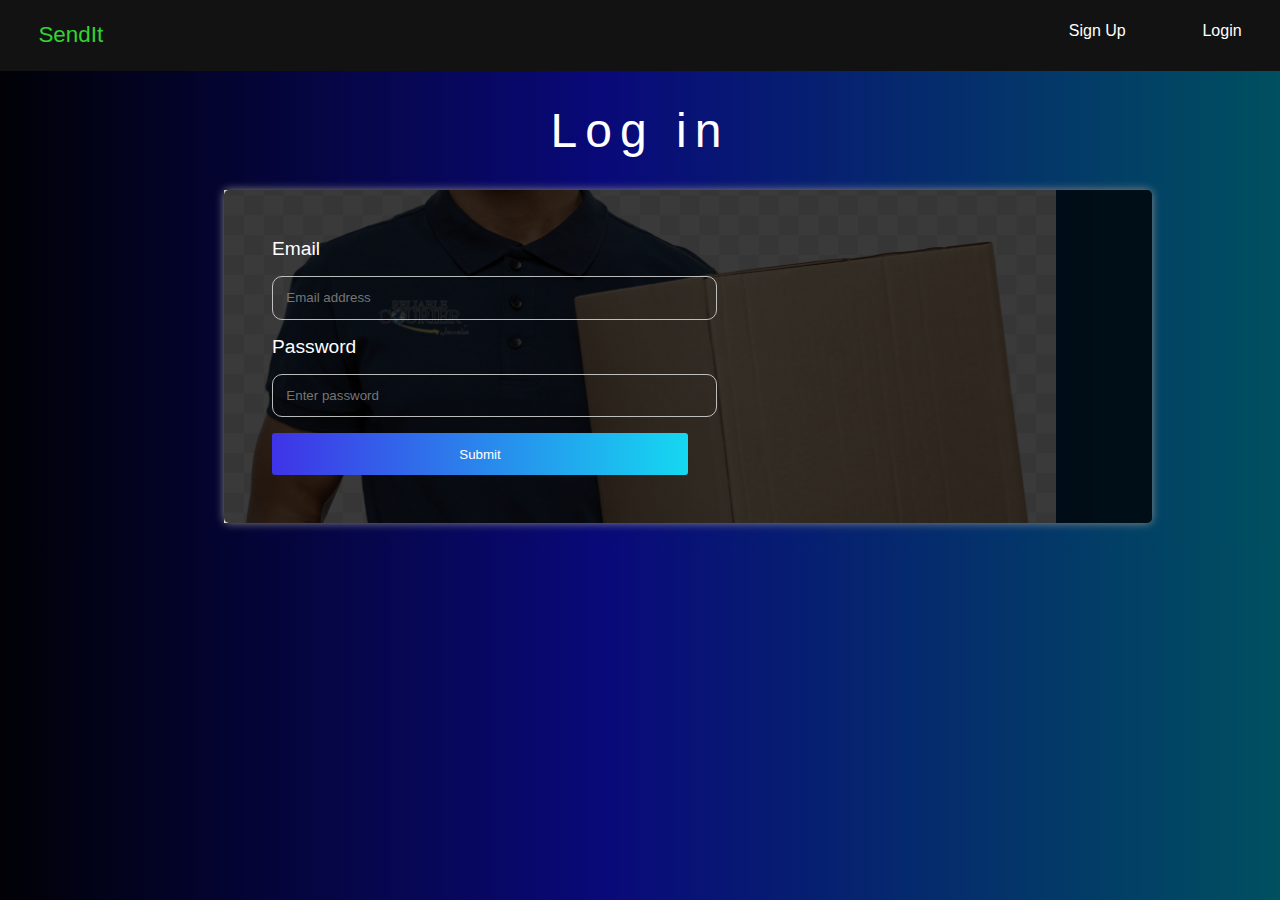
==== login.html @ 3477fd61 "fixes" ====
<!DOCTYPE html>
<html lang="en">
  <head>
    <meta charset="UTF-8" />
    <meta name="viewport" content="width=device-width, initial-scale=1.0" />
    <title>SendIt</title>
    <link rel="stylesheet" href="./stylesheets/app.css" />
    <link rel="stylesheet" href="./stylesheets/form.css" />
    <link rel="stylesheet" href="./stylesheets/authForm.css" />
    <link rel="stylesheet" href="./src/toastify.css" />
  </head>
  <body>
    <header>
      <nav>
        <ul>
          <li><a href="./index.html"> SendIt</a></li>
        </ul>
        <ul>
          <li><a class="user" href="#"></a></li>
          <li><a class="auth" href="./signup.html"> Sign Up</a></li>
          <li><a class="auth" href="./login.html">Login</a></li>
          <li id="logout"><a href="#">Logout</a></li>
        </ul>
      </nav>
    </header>

    <main>
      <div class="form">
        <h1>Log in</h1>
        <div class="layer">
          <form>
            <label for="email">Email</label>
            <input type="text" name="email" placeholder="Email address" />
            <label for="password">Password</label>
            <input
              type="password"
              name="password"
              placeholder="Enter password"
            />
            <button>Submit</button>
          </form>
        </div>
      </div>
    </main>
    <script src="./scripts/logout.js"></script>
    <script src="./scripts/login.js"></script>
    <script src="./src/toastify.js"></script>
  </body>
</html>
---- stylesheets/app.css ----
body {
  margin: 0;
  padding: 0;
  box-sizing: border-box;
  font-family: "Raleway", arial;
  background: #222;
  color: #fff;
  background: rgb(1, 1, 6);
  background: linear-gradient(
    90deg,
    rgba(1, 1, 6, 1) 0%,
    rgba(9, 9, 121, 1) 47%,
    rgba(0, 80, 96, 1) 100%
  );
}

a {
  text-decoration: none;
  color: white;
}

p {
  font-family: "Montserrat", arial;
}

.none {
  display: none;
}

/* NAV */
nav {
  display: flex;
  justify-content: space-between;
  background: rgb(37, 6, 151);
  background: rgb(19, 18, 18);
  color: white;
  font-weight: 400;
  margin-bottom: 0;
}

nav ul {
  list-style-type: none;
  display: flex;
  padding: 0;
  margin: 0;
}

nav li {
  margin-left: 1rem;
  margin-right: 1rem;
  padding: 1.4rem;
}

nav li:hover {
  /* border: 1px solid grey; */
  background: rgba(180, 178, 178, 0.226);
  cursor: pointer;
  transition: ease 400ms;
  border-radius: 3px;
}

nav ul:nth-of-type(1) li a {
  color: rgb(49, 212, 49);
  font-size: 1.4em;
}

/* JUMBOTRON */
.jumbotron {
  height: 90vh;
  background: url(../images/showcase_2.jpg);
  background-size: contain;
  color: white;
}

.jumbotron2 {
  background: url(../images/photo-1526367790999-0150786686a2.jpg);
}

.jumbotron3 {
  background: url(../images/delivery_man.png);
  background-repeat: no-repeat;
  /* background-position: center; */
  background-size: cover;
}

.landing-inner,
.landing-inner2,
.landing-inner3 {
  background: rgba(0, 0, 0, 0.808);
  height: 90vh;
  overflow-x: hidden;
}

.landing-inner h1,
.landing-inner2 h1,
.landing-inner3 h1 {
  text-align: center;
  padding: 2rem;
  font-weight: 600;
  font-family: "Sansita Swashed", arial;
  margin-top: 0;
  font-size: 3em;
  font-weight: 300;
  letter-spacing: 10px;
}

.landing-inner h2,
h5,
.landing-inner2 h2,
h5,
.landing-inner3 h2,
h5 {
  padding: 1rem 3rem;
  font-size: 25px;
  font-weight: 100;
}

/* UTILITIES CLASSES */
.btn {
  border: none;
  border-radius: 5px;
  padding: 1rem 0.8rem;
  cursor: pointer;
}

.btn-default {
  /* display: block; */
  margin: auto;
  position: relative;
  right: 48%;
  left: 40%;
  text-align: center;
  background: linear-gradient(
    to right,
    rgb(2, 160, 2),
    rgb(37, 146, 37),
    rgb(40, 122, 7)
  );
}

.btn:hover {
  filter: brightness(130%);
}

@media screen and (max-width: 995px) {
  .jumbotron {
    background-repeat: no-repeat;
    background-size: cover;
    background-position: center;
    height: 80vh;
  }

  .landing-inner {
    background: rgba(0, 0, 0, 0.808);
    height: 80vh;
  }
}

@media screen and (max-width: 600px) {
  .jumbotron {
    background-repeat: no-repeat;
    background-size: cover;
    background-position: center;
    height: 90vh;
  }

  .landing-inner {
    background: rgba(0, 0, 0, 0.808);
    height: 90vh;
  }

  .landing-inner h5 {
    font-size: 18px;
  }
}

.arrow {
  cursor: pointer;
  position: absolute;
  top: 55%;
  margin-top: -50px;
  width: 0;
  height: 0;
  border-style: solid;
  opacity: 0.7;
}

.arrow:hover {
  filter: brightness(250%);
}

#arrow-left {
  border-width: 30px 40px 30px 0;
  border-color: transparent rgba(73, 73, 73, 0.63) transparent transparent;
  left: 0;
  margin-left: 30px;
}

#arrow-right {
  border-width: 30px 0 30px 40px;
  border-color: transparent transparent transparent rgba(73, 73, 73, 0.63);
  right: 0;
  margin-right: 30px;
}
---- stylesheets/form.css ----
body {
  margin: 0;
  padding: 0;
}

h1 {
  text-align: center;
  font-family: "Helvetica", arial;
  letter-spacing: 8px;
  font-size: 3rem;
  font-weight: 400;
}

form {
  padding: 3rem;
  background: #fff;
  width: 45%;
  margin: 1.5rem auto;
  box-shadow: 0 0 10px #888;
  border-radius: 5px;
  background: url(../images/delivery_man.png);
}

label {
  display: block;
  font-size: 1.2rem;
  font-weight: 200;
  color: #000;
  font-family: arial;
}

form input {
  padding: 1em;
  margin: 1rem auto;
  width: 95%;
  border: 1px solid #cecdcde8;
  border-radius: 5px;
}

form input:focus {
  outline-color: hsla(0, 0%, 30%, 0.863);
}

button {
  padding: 1em;
  border: blue;
  cursor: pointer;
  border-radius: 3px;
  color: #fff;
  width: 100%;
  background: linear-gradient(90deg, #3f33e7, #15d8f1);
}

button:hover {
  filter: brightness(130%);
}

.password-error-field,
.email-error-field {
  color: #e46a6a;
  font-family: arial;
  text-align: center;
}

.hide {
  display: none;
}
---- stylesheets/authForm.css ----
.layer {
  width: 65%;
  margin: auto;
  background: url(../images/689-6891743_delivery-man-delivery-boy-images-hd-hd-png.png);
  background-position: center;
  background-repeat: no-repeat;
  background-size: cover;
}

form {
  padding: 3rem;
  width: 100%;
  margin: 1.5rem auto;
  box-shadow: 0 0 10px #888;
  border-radius: 5px;
  color: #fff;
  background: rgba(0, 0, 0, 0.774);
}

.layer form input {
  background: rgba(187, 187, 187, 0);
  width: 50%;
  margin: 1rem auto;
  transition: 1s cubic-bezier(0.175, 0.885, 0.32, 1.275);
  border-radius: 10px;
}

.layer form input:focus {
  width: 70%;
  outline-color: rgba(209, 209, 209, 0.747);
  border: none;
  color: #fff;
}

label {
  color: #fff;
}

.layer form button {
  width: 50%;
  transition: 1s cubic-bezier(0.175, 0.885, 0.32, 1.275);
}

.layer form button:hover {
  width: 70%;
}
---- src/toastify.css ----
/*!
 * Toastify js 1.9.3
 * https://github.com/apvarun/toastify-js
 * @license MIT licensed
 *
 * Copyright (C) 2018 Varun A P
 */

.toastify {
    padding: 12px 20px;
    color: #ffffff;
    display: inline-block;
    box-shadow: 0 3px 6px -1px rgba(0, 0, 0, 0.12), 0 10px 36px -4px rgba(77, 96, 232, 0.3);
    background: -webkit-linear-gradient(315deg, #73a5ff, #5477f5);
    background: linear-gradient(135deg, #73a5ff, #5477f5);
    position: fixed;
    opacity: 0;
    transition: all 0.4s cubic-bezier(0.215, 0.61, 0.355, 1);
    border-radius: 2px;
    cursor: pointer;
    text-decoration: none;
    max-width: calc(50% - 20px);
    z-index: 2147483647;
}

.toastify.on {
    opacity: 1;
}

.toast-close {
    opacity: 0.4;
    padding: 0 5px;
}

.toastify-right {
    right: 15px;
}

.toastify-left {
    left: 15px;
}

.toastify-top {
    top: -150px;
}

.toastify-bottom {
    bottom: -150px;
}

.toastify-rounded {
    border-radius: 25px;
}

.toastify-avatar {
    width: 1.5em;
    height: 1.5em;
    margin: -7px 5px;
    border-radius: 2px;
}

.toastify-center {
    margin-left: auto;
    margin-right: auto;
    left: 0;
    right: 0;
    max-width: fit-content;
    max-width: -moz-fit-content;
}

@media only screen and (max-width: 360px) {
    .toastify-right, .toastify-left {
        margin-left: auto;
        margin-right: auto;
        left: 0;
        right: 0;
        max-width: fit-content;
    }
}
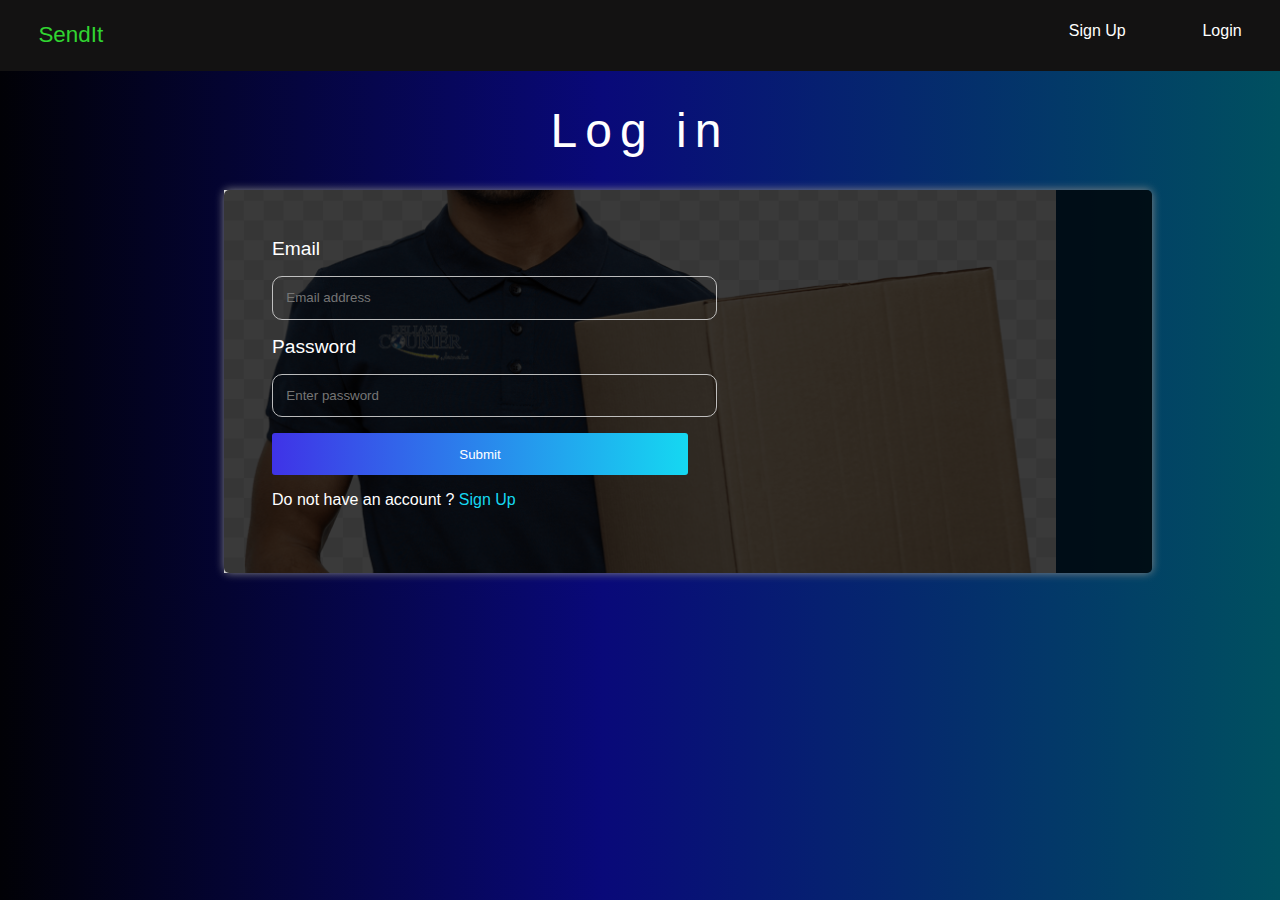
==== commit c7a83729: "register and login form fixed" ====
--- a/login.html
+++ b/login.html
@@ -38,6 +38,9 @@
               placeholder="Enter password"
             />
             <button>Submit</button>
+            <p>
+              Do not have an account ? <a href="./createOrder.html">Sign Up</a>
+            </p>
           </form>
         </div>
       </div>
--- a/stylesheets/authForm.css
+++ b/stylesheets/authForm.css
@@ -44,3 +44,11 @@
 .layer form button:hover {
   width: 70%;
 }
+
+.layer p a {
+  color: #15d8f1;
+}
+
+.layer p a:hover {
+  text-decoration: underline;
+}ds
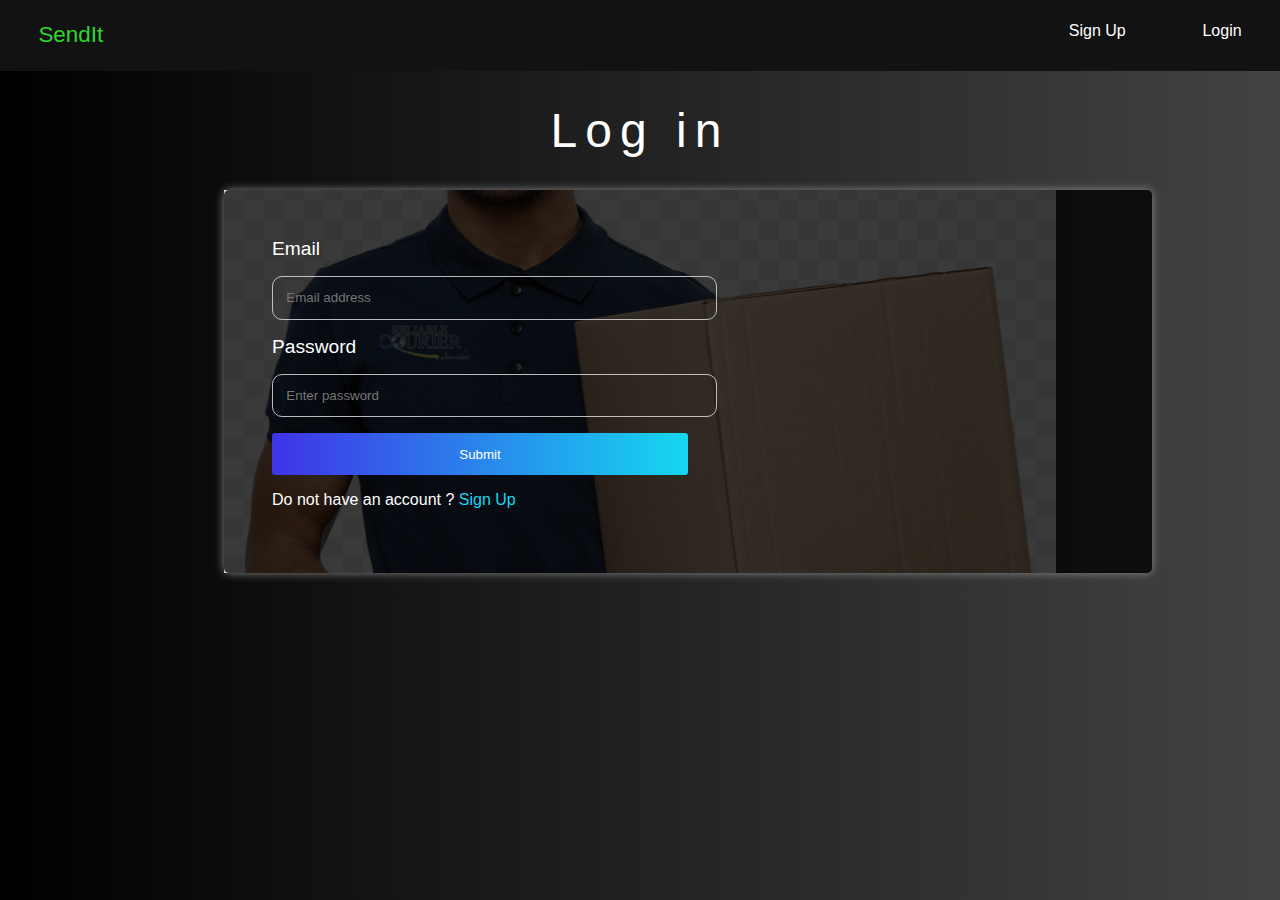
==== commit 8817e966: "fixes" ====
--- a/login.html
+++ b/login.html
@@ -38,9 +38,7 @@
               placeholder="Enter password"
             />
             <button>Submit</button>
-            <p>
-              Do not have an account ? <a href="./createOrder.html">Sign Up</a>
-            </p>
+            <p>Do not have an account ? <a href="./signup.html">Sign Up</a></p>
           </form>
         </div>
       </div>
--- a/stylesheets/app.css
+++ b/stylesheets/app.css
@@ -4,7 +4,6 @@
   box-sizing: border-box;
   font-family: "Raleway", arial;
   background: #222;
-  color: #fff;
   background: rgb(1, 1, 6);
   background: linear-gradient(
     90deg,
@@ -12,6 +11,9 @@
     rgba(9, 9, 121, 1) 47%,
     rgba(0, 80, 96, 1) 100%
   );
+  background: linear-gradient(to right, #000000, #434343);
+  color: #fff;
+  box-sizing: border-box;
 }
 
 a {
@@ -25,6 +27,8 @@
 
 .none {
   display: none;
+  visibility: hidden;
+  pointer-events: none;
 }
 
 /* NAV */
@@ -51,17 +55,18 @@
   padding: 1.4rem;
 }
 
-nav li:hover {
+nav ul:nth-of-type(1) li a {
+  color: rgb(49, 212, 49);
+  font-size: 1.4em;
+}
+
+nav li a:hover,
+li:hover {
   /* border: 1px solid grey; */
-  background: rgba(180, 178, 178, 0.226);
   cursor: pointer;
   transition: ease 400ms;
   border-radius: 3px;
-}
-
-nav ul:nth-of-type(1) li a {
-  color: rgb(49, 212, 49);
-  font-size: 1.4em;
+  color: aquamarine;
 }
 
 /* JUMBOTRON */
@@ -113,6 +118,15 @@
   padding: 1rem 3rem;
   font-size: 25px;
   font-weight: 100;
+  display: flex;
+  flex-direction: row;
+  justify-content: center;
+  align-items: center;
+  margin-top: 2rem;
+}
+
+.jumbotron h1 {
+  margin-top: 5rem;
 }
 
 /* UTILITIES CLASSES */
@@ -121,14 +135,16 @@
   border-radius: 5px;
   padding: 1rem 0.8rem;
   cursor: pointer;
+  display: block;
+  width: fit-content;
 }
 
 .btn-default {
   /* display: block; */
   margin: auto;
-  position: relative;
+  /* position: relative;
   right: 48%;
-  left: 40%;
+  left: 40%; */
   text-align: center;
   background: linear-gradient(
     to right,
--- a/stylesheets/authForm.css
+++ b/stylesheets/authForm.css
@@ -51,4 +51,4 @@
 
 .layer p a:hover {
   text-decoration: underline;
-}ds
+}
